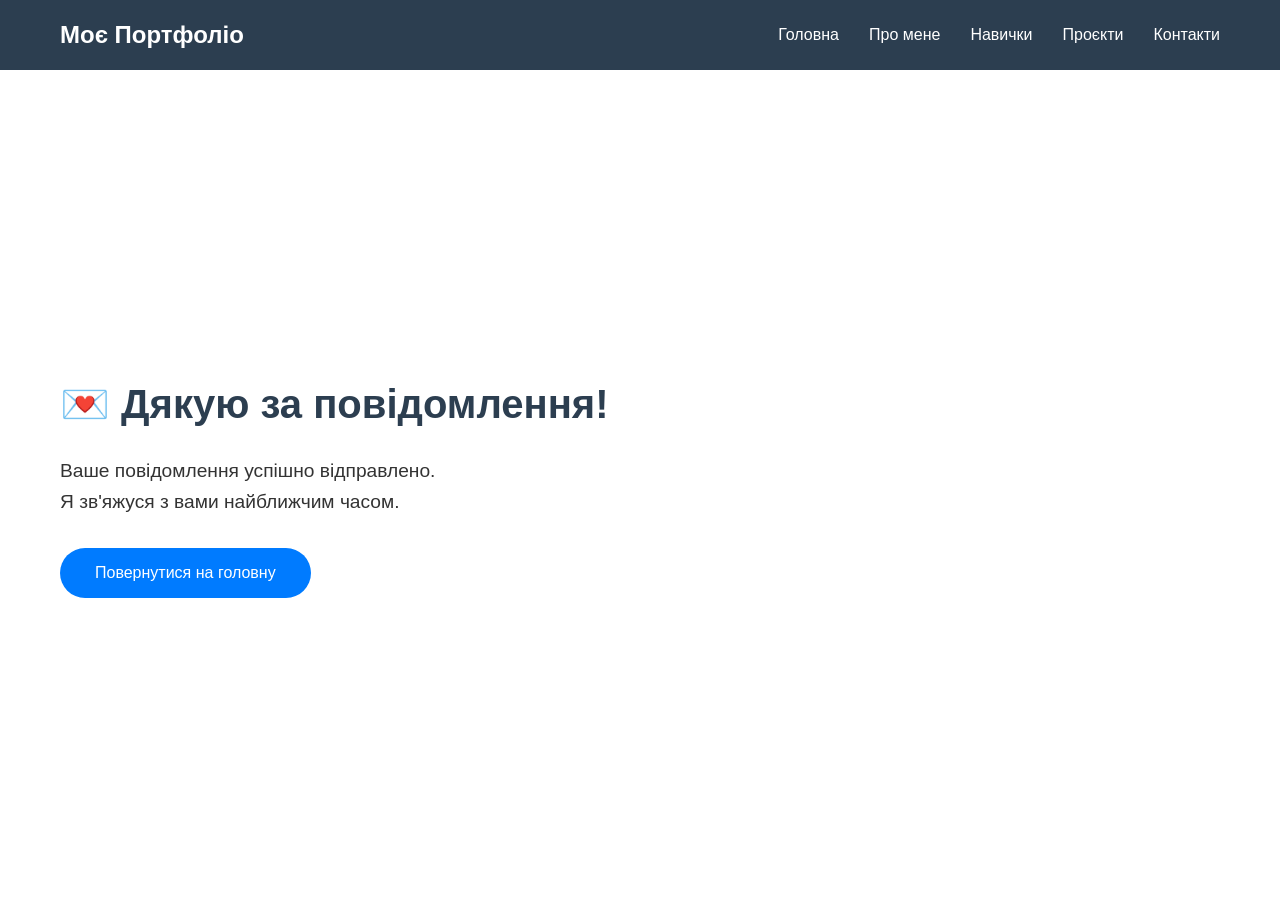
==== thank-you.html @ 52796d87 "feat: додав сторінку подяки thank-you.html" ====
<!DOCTYPE html>
<html lang="uk">
<head>
  <meta charset="UTF-8">
  <meta name="viewport" content="width=device-width, initial-scale=1.0">
  <title>Дякуємо - Мокренко Данил</title>
  <link rel="stylesheet" href="style.css">
</head>

<body>
<nav class="navbar">
  <div class="container">
    <div class="logo">Моє Портфоліо</div>
    <ul class="nav-links">
      <li><a href="/">Головна</a></li>
      <li><a href="/#about">Про мене</a></li>
      <li><a href="/#skills">Навички</a></li>
      <li><a href="/#projects">Проєкти</a></li>
      <li><a href="/#contact">Контакти</a></li>
    </ul>
    <div class="burger">
      <div class="line1"></div>
      <div class="line2"></div>
      <div class="line3"></div>
    </div>
  </div>
</nav>

<section class="hero" style="text-align: center;">
  <div class="container">
    <h1>💌 Дякую за повідомлення!</h1>
    <p>Ваше повідомлення успішно відправлено.<br>Я зв'яжуся з вами найближчим часом.</p>
    <a href="/" class="btn">Повернутися на головну</a>
  </div>
</section>

<script src="script.js"></script>
</body>
</html>
---- style.css ----
* {
  margin: 0;
  padding: 0;
  box-sizing: border-box;
}

:root {
  --dark:    #2c3e50;
  --accent:  #3498db;
  --light:   #ecf0f1;
  --text:    #333333;
  --white:   #ffffff;
  --font: 'Segoe UI', Tahoma, Geneva, Verdana, sans-serif;
  --nav-height: 70px;
}

body {
  font-family: var(--font);
  color: var(--text);
  line-height: 1.6;
  padding-top: var(--nav-height);
}

.container {
  max-width: 1200px;
  margin: 0 auto;
  padding: 0 20px;
}

.navbar {
  background-color: var(--dark);
  position: fixed;
  top: 0;
  left: 0;
  width: 100%;
  height: var(--nav-height);
  z-index: 1000;
}

.navbar .container {
  display: flex;
  justify-content: space-between;
  align-items: center;
  height: 100%;
}

.logo {
  color: var(--white);
  font-size: 1.5rem;
  font-weight: bold;
}

.nav-links {
  display: flex;
  list-style: none;
  gap: 30px;
}

.nav-links a {
  color: var(--white);
  text-decoration: none;
  font-size: 1rem;
  transition: color 0.3s;
}

.nav-links a:hover {
  color: var(--accent);
}

.burger {
  display: none;
  flex-direction: column;
  gap: 5px;
  cursor: pointer;
}
.burger div {
  width: 25px;
  height: 3px;
  background-color: var(--white);
}

.hero {
  height: calc(100vh - var(--nav-height));
  display: flex;
  align-items: center;
  background-color: #fff;
}

.hero .container {
  width: 100%;
  text-align: left;
}

.hero h1 {
  font-size: 2.5rem;
  margin-bottom: 20px;
  color: var(--dark);
}

.hero p {
  font-size: 1.2rem;
  color: var(--text);
  margin-bottom: 30px;
}

.btn {
  display: inline-block;
  background-color: #007bff;
  color: white;
  padding: 12px 35px;
  border-radius: 30px;
  text-decoration: none;
  font-weight: 500;
  font-size: 1rem;
  transition: all 0.3s ease;
  cursor: pointer;
  border: none;
}

.btn:hover {
  background-color: #0056b3;
  transform: scale(1.05);
}

@media (max-width: 768px) {
  .nav-links {
    display: none;
  }

  .burger {
    display: flex;
  }

  .nav-links.active {
    display: flex;
    flex-direction: column;
    position: absolute;
    top: var(--nav-height);
    left: 0;
    width: 100%;
    background-color: var(--dark);
    padding: 20px;
    gap: 15px;
  }

  .hero h1 {
    font-size: 1.8rem;
  }
  
  .hero p {
    font-size: 1rem;
  }
  
  .btn {
    padding: 10px 25px;
    font-size: 0.9rem;
  }
}
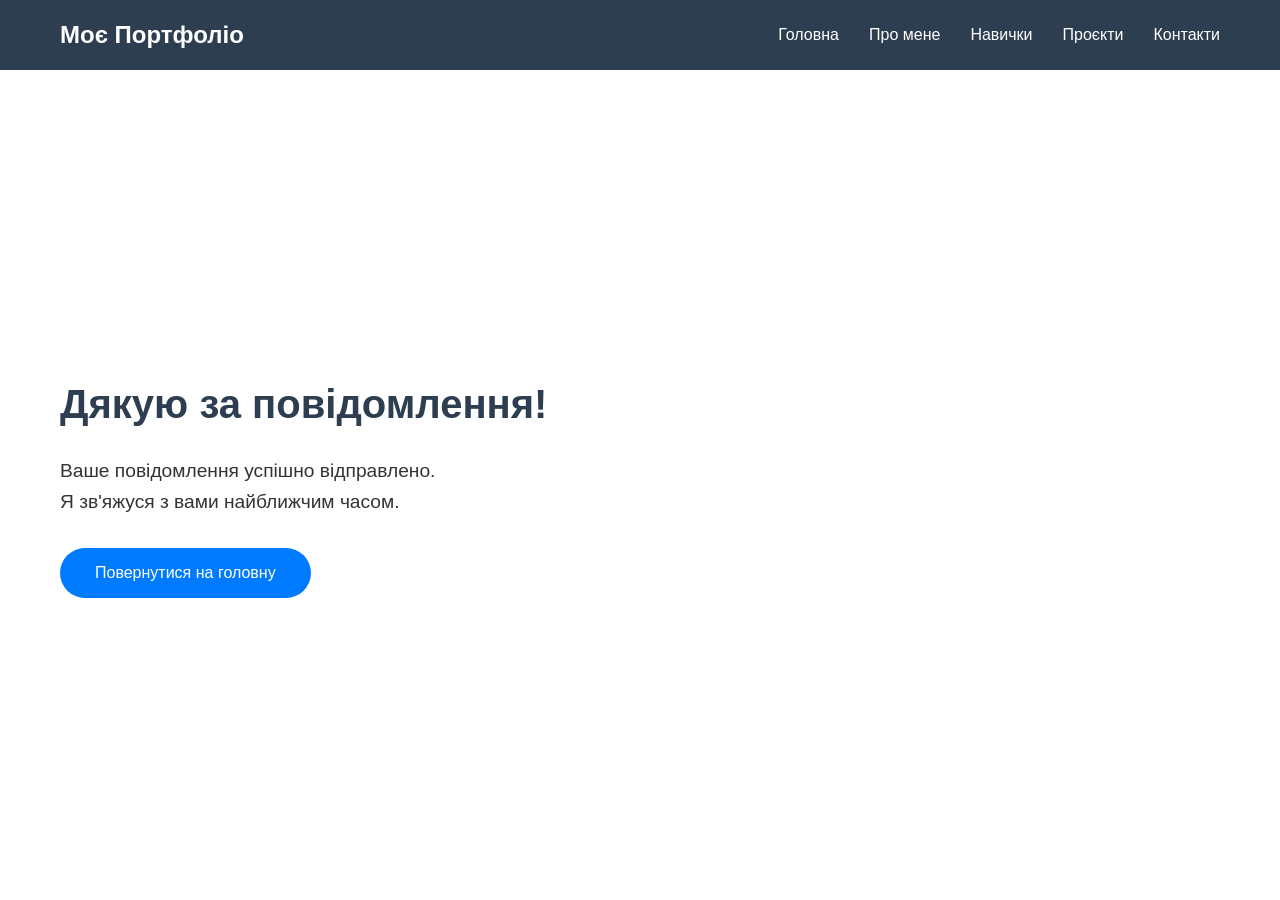
==== commit 3a8238f7: "update: 123" ====
--- a/thank-you.html
+++ b/thank-you.html
@@ -28,7 +28,7 @@
 
 <section class="hero" style="text-align: center;">
   <div class="container">
-    <h1>💌 Дякую за повідомлення!</h1>
+    <h1>Дякую за повідомлення!</h1>
     <p>Ваше повідомлення успішно відправлено.<br>Я зв'яжуся з вами найближчим часом.</p>
     <a href="/" class="btn">Повернутися на головну</a>
   </div>
